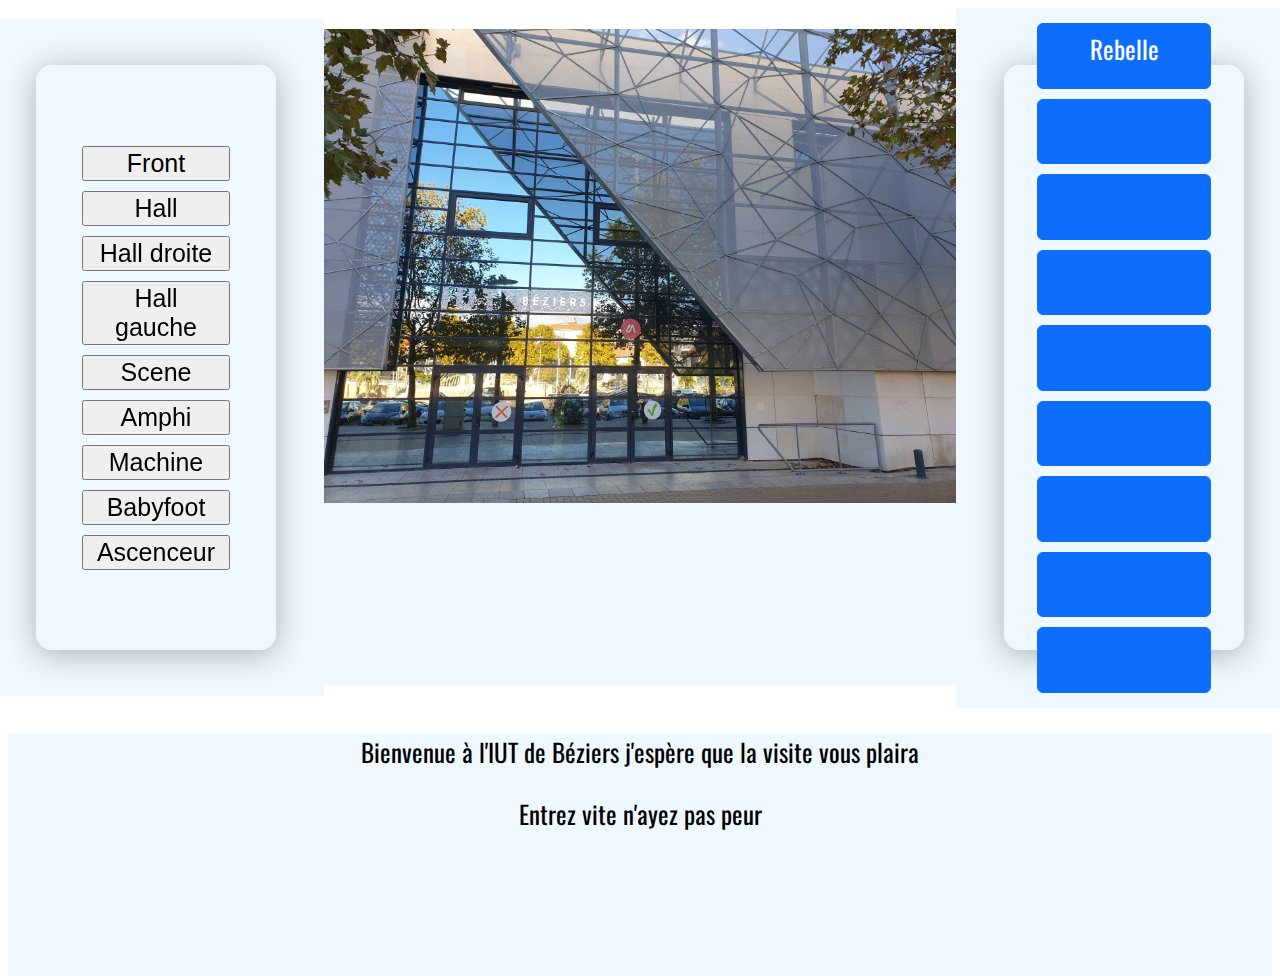
==== websiteSAE105/index.html @ 3a38ea0b "Massive refactor next to do :" ====
<!DOCTYPE html>
<html lang="en">
<head>
  <!-- CSS only -->
  <link rel="stylesheet" type="text/css" href="stylesheet.css">
  <link href="https://cdn.jsdelivr.net/npm/bootstrap@5.2.2/dist/css/bootstrap.min.css" rel="stylesheet" integrity="sha384-Zenh87qX5JnK2Jl0vWa8Ck2rdkQ2Bzep5IDxbcnCeuOxjzrPF/et3URy9Bv1WTRi" crossorigin="anonymous">
  <meta charset="UTF-8">
  <meta name="viewport" content="width=device-width,initial-scale=1">
  <title>DIUTOOM</title>
</head>
<body>
<div class="parent" id="tonDaron">

  <div id="gauche" class="contained">
    <div class="card"></div>
    <button onclick="goFront()" class="btn btn-primary">Front</button>
    <button onclick="goHall()" class="btn btn-primary">Hall</button>
    <button onclick="goHallD()" class="btn btn-primary">Hall droite</button>
    <button onclick="goHallG()" class="btn btn-primary">Hall gauche</button>
    <button onclick="goScene()" class="btn btn-primary">Scene</button>
    <button onclick="goAmphi()" class="btn btn-primary">Amphi</button>
    <button onclick="goMachine()" class="btn btn-primary">Machine</button>
    <button onclick="goBabyfoot()" class="btn btn-primary">Babyfoot</button>
    <button onclick="goAscenceurBot()" class="btn btn-primary">Ascenceur</button>
  </div>

  <div id="millieu" class="contained">
    <img src="Photos/FrontIUT.jpg" id="image" alt="devanture de l'IUT">
    <button onclick="goNext(1)" class="hide" id="etienne"></button>
    <button onclick="goNext(2)" class="hide" id="fabio"></button>
    <style> /*cette balise est obligatoire pour que le innerHTML fonctionne*/
      #etienne {
        top: 71%;
        left: 42%;
        width: 150px;
        height: 150px;
      }
      #fabio {
        top: 71%;
        left: 16%;
        width: 150px;
        height: 160px;
      }
    </style>
  </div>

  <div id="droite" class="contained">
    <div class="card"></div>
    <div class="succes" id="1">Rebelle</div>
    <div class="succes" id="2"></div>
    <div class="succes" id="3"></div>
    <div class="succes" id="4"></div>
    <div class="succes" id="5"></div>
    <div class="succes" id="6"></div>
    <div class="succes" id="7"></div>
    <div class="succes" id="8"></div>
    <div class="succes" id="9"></div>
  </div>

</div>
<div id="interface">
  <p>Bienvenue à l'IUT de Béziers j'espère que la visite vous plaira</p>
  <p>Entrez vite n'ayez pas peur</p>
</div>
<script src="https://cdn.jsdelivr.net/npm/bootstrap@5.2.2/dist/js/bootstrap.bundle.min.js" integrity="sha384-OERcA2EqjJCMA+/3y+gxIOqMEjwtxJY7qPCqsdltbNJuaOe923+mo//f6V8Qbsw3" crossorigin="anonymous">
</script>
<script src="main.js"></script>
</body>
</html>
---- websiteSAE105/stylesheet.css ----
html{
    height: 100%;
}

@font-face {
    font-family: Oswald;
    src: url("Fonts/Oswald/Oswald-VariableFont_wght.ttf") format("truetype");
    font-weight: normal;
    font-style: normal;
}

body{
    width: inherit;
    min-height:100%;
}
.parent {
    min-height: 73vh;
    display: flex;
    align-items: center;
    justify-content: center;
    width: inherit;
    padding: 0;
    font-family: Oswald,"Arial Black","Lucida Sans Unicode";

}

.contained {
    margin: 0;
    min-width:25%;
    min-height: inherit;
    background: aliceblue;
}
#gauche{
    padding: 10px;
    display: flex;
    flex-direction: column;
    align-items: center;
    justify-content: center;
}
#gauche > button {
    z-index: 5;
    position: relative;
    margin: 5px;
    width: calc(50% - 10px);
    font-size: 25px;
}

#gauche > .card {
    z-index: 3;
    position: absolute;
    width: calc(18% + 10px);
    height: 65%;
    background: rgba(240, 248, 255, 0.7);
    border-radius: 16px;
    box-shadow: 0 4px 30px rgba(0, 0, 0, 0.3);
    backdrop-filter: blur(4.9px);
    -webkit-backdrop-filter: blur(4.9px);
}


#millieu {
    position: relative;
    min-width: 50%;
}

#millieu > img {
    position: absolute;
    max-height: 100%;
    max-width: 100%;
}

#droite {
    padding: 10px;
    display: flex;
    flex-direction: column;
    align-items: center;
    justify-content: center;
    text-align: center;
}

#droite > .succes {
    z-index: 5;
    position: relative;
    margin: 5px;
    min-width: calc(50% - 10px);
    min-height: 51.5px;
    font-size: 25px;
    color: white;
    border: solid 1px #0d6efd;
    border-radius:0.375rem ;
    padding: 6px 12px;
    background: #0d6efd ;
}



#droite > .card{
    z-index: 3;
    position: absolute;
    width: calc(18% + 10px);
    height: 65%;
    background: rgba(240, 248, 255, 0.7);
    border-radius: 16px;
    box-shadow: 0 4px 30px rgba(0, 0, 0, 0.3);
    backdrop-filter: blur(4.9px);
    -webkit-backdrop-filter: blur(4.9px);
}

#interface > p {
    text-align: center;
    font-size: 25px;
}

.hide {
    position: absolute;
    background:transparent; /*transparent*/
    border: 0;
    margin: 0;
    padding: 0;
}
.hide:hover {
    cursor: url("Utility/shoeprint.png"),auto;
}

#interface {
    background: aliceblue;
    border-top: black;
    min-height: 27vh;
    width: inherit;
    font-family: Oswald,"Arial Black","Lucida Sans Unicode";
}
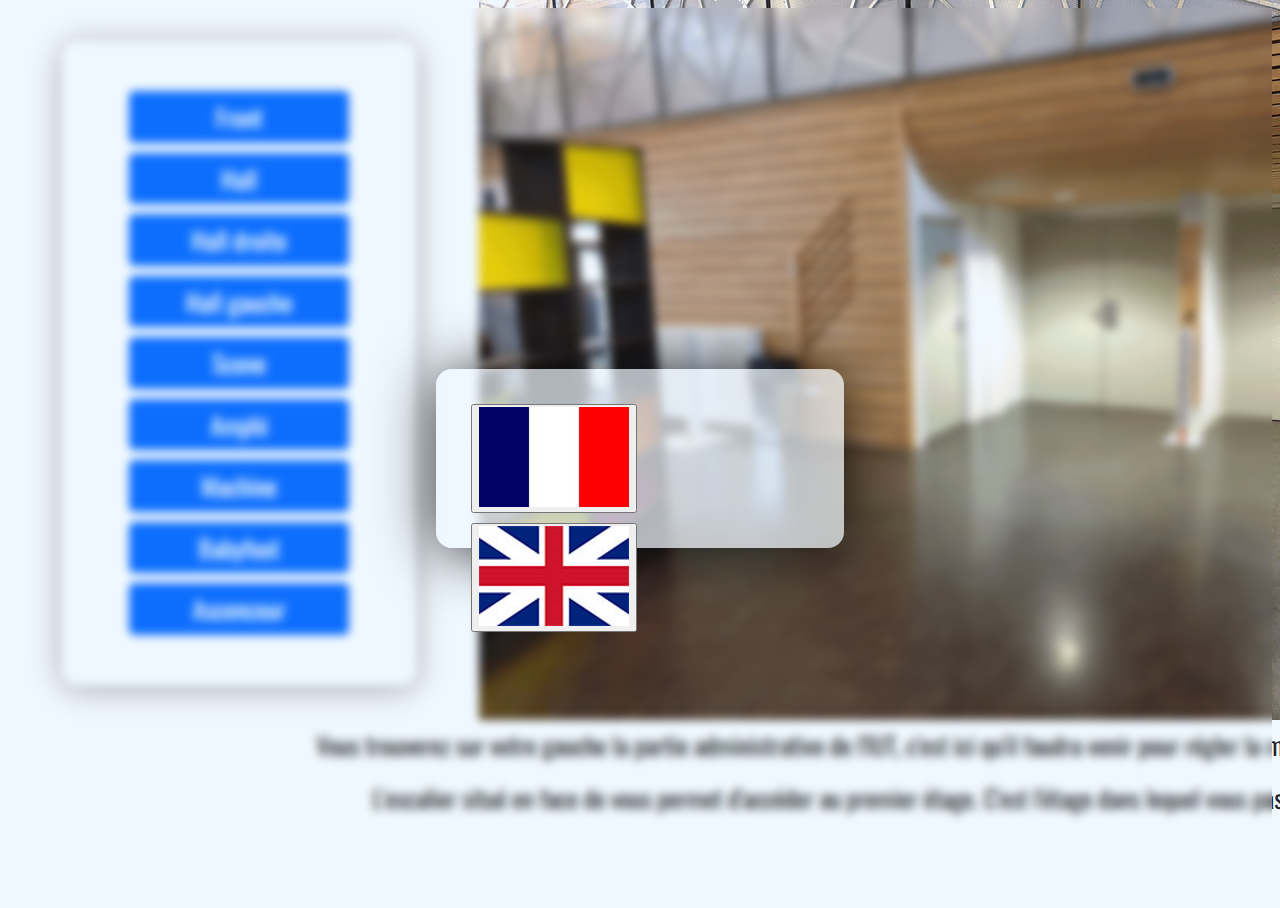
==== commit 928f7c64: "lang selection added" ====
--- a/websiteSAE105/index.html
+++ b/websiteSAE105/index.html
@@ -1,69 +1,24 @@
 <!DOCTYPE html>
 <html lang="en">
 <head>
-  <!-- CSS only -->
-  <link rel="stylesheet" type="text/css" href="stylesheet.css">
-  <link href="https://cdn.jsdelivr.net/npm/bootstrap@5.2.2/dist/css/bootstrap.min.css" rel="stylesheet" integrity="sha384-Zenh87qX5JnK2Jl0vWa8Ck2rdkQ2Bzep5IDxbcnCeuOxjzrPF/et3URy9Bv1WTRi" crossorigin="anonymous">
-  <meta charset="UTF-8">
-  <meta name="viewport" content="width=device-width,initial-scale=1">
-  <title>DIUTOOM</title>
+    <meta charset="UTF-8">
+    <link rel="stylesheet" type="text/css" href="stylesheet.css">
+    <title>IUT Beziers</title>
 </head>
 <body>
-<div class="parent" id="tonDaron">
-
-  <div id="gauche" class="contained">
-    <div class="card"></div>
-    <button onclick="goFront()" class="btn btn-primary">Front</button>
-    <button onclick="goHall()" class="btn btn-primary">Hall</button>
-    <button onclick="goHallD()" class="btn btn-primary">Hall droite</button>
-    <button onclick="goHallG()" class="btn btn-primary">Hall gauche</button>
-    <button onclick="goScene()" class="btn btn-primary">Scene</button>
-    <button onclick="goAmphi()" class="btn btn-primary">Amphi</button>
-    <button onclick="goMachine()" class="btn btn-primary">Machine</button>
-    <button onclick="goBabyfoot()" class="btn btn-primary">Babyfoot</button>
-    <button onclick="goAscenceurBot()" class="btn btn-primary">Ascenceur</button>
-  </div>
-
-  <div id="millieu" class="contained">
-    <img src="Photos/FrontIUT.jpg" id="image" alt="devanture de l'IUT">
-    <button onclick="goNext(1)" class="hide" id="etienne"></button>
-    <button onclick="goNext(2)" class="hide" id="fabio"></button>
-    <style> /*cette balise est obligatoire pour que le innerHTML fonctionne*/
-      #etienne {
-        top: 71%;
-        left: 42%;
-        width: 150px;
-        height: 150px;
-      }
-      #fabio {
-        top: 71%;
-        left: 16%;
-        width: 150px;
-        height: 160px;
-      }
-    </style>
-  </div>
-
-  <div id="droite" class="contained">
-    <div class="card"></div>
-    <div class="succes" id="1">Rebelle</div>
-    <div class="succes" id="2"></div>
-    <div class="succes" id="3"></div>
-    <div class="succes" id="4"></div>
-    <div class="succes" id="5"></div>
-    <div class="succes" id="6"></div>
-    <div class="succes" id="7"></div>
-    <div class="succes" id="8"></div>
-    <div class="succes" id="9"></div>
-  </div>
-
+<div class="parent">
+    <div class="child">
+    <button id="fr" class="b" onclick="linkFR()"><img src="Flags/fr.jpg" alt="drapeau français"></button>
+    <button id="en" class="b" onclick="linkEN()"><img src="Flags/en.jpg" alt="english flag"></button>
+    </div>
 </div>
-<div id="interface">
-  <p>Bienvenue à l'IUT de Béziers j'espère que la visite vous plaira</p>
-  <p>Entrez vite n'ayez pas peur</p>
-</div>
-<script src="https://cdn.jsdelivr.net/npm/bootstrap@5.2.2/dist/js/bootstrap.bundle.min.js" integrity="sha384-OERcA2EqjJCMA+/3y+gxIOqMEjwtxJY7qPCqsdltbNJuaOe923+mo//f6V8Qbsw3" crossorigin="anonymous">
+<script>
+    function linkFR(){
+        location.href="FR/index.html"
+    }
+    function linkEN(){
+        location.href="EN/index.html"
+    }
 </script>
-<script src="main.js"></script>
 </body>
 </html>--- a/websiteSAE105/stylesheet.css
+++ b/websiteSAE105/stylesheet.css
@@ -1,131 +1,35 @@
 html{
     height: 100%;
 }
-
-@font-face {
-    font-family: Oswald;
-    src: url("Fonts/Oswald/Oswald-VariableFont_wght.ttf") format("truetype");
-    font-weight: normal;
-    font-style: normal;
-}
-
 body{
     width: inherit;
-    min-height:100%;
-}
-.parent {
-    min-height: 73vh;
+    min-height: 100%;
+    background-image: url("/captures/toutPropre.PNG");
+    backdrop-filter: blur(4.9px);
+    -webkit-backdrop-filter: blur(4.9px);
     display: flex;
     align-items: center;
     justify-content: center;
-    width: inherit;
-    padding: 0;
-    font-family: Oswald,"Arial Black","Lucida Sans Unicode";
-
 }
 
-.contained {
-    margin: 0;
-    min-width:25%;
-    min-height: inherit;
-    background: aliceblue;
+button {
+    margin: 5px;
 }
-#gauche{
-    padding: 10px;
+
+.parent {
+    padding: 30px;
     display: flex;
-    flex-direction: column;
     align-items: center;
     justify-content: center;
-}
-#gauche > button {
-    z-index: 5;
-    position: relative;
-    margin: 5px;
-    width: calc(50% - 10px);
-    font-size: 25px;
-}
-
-#gauche > .card {
-    z-index: 3;
-    position: absolute;
-    width: calc(18% + 10px);
-    height: 65%;
     background: rgba(240, 248, 255, 0.7);
     border-radius: 16px;
-    box-shadow: 0 4px 30px rgba(0, 0, 0, 0.3);
+    box-shadow: 0 4px 60px rgba(0, 0, 0, 0.8);
     backdrop-filter: blur(4.9px);
     -webkit-backdrop-filter: blur(4.9px);
 }
 
-
-#millieu {
-    position: relative;
-    min-width: 50%;
+.child {
+    width: 348px;
+    height: 119px;
 }
 
-#millieu > img {
-    position: absolute;
-    max-height: 100%;
-    max-width: 100%;
-}
-
-#droite {
-    padding: 10px;
-    display: flex;
-    flex-direction: column;
-    align-items: center;
-    justify-content: center;
-    text-align: center;
-}
-
-#droite > .succes {
-    z-index: 5;
-    position: relative;
-    margin: 5px;
-    min-width: calc(50% - 10px);
-    min-height: 51.5px;
-    font-size: 25px;
-    color: white;
-    border: solid 1px #0d6efd;
-    border-radius:0.375rem ;
-    padding: 6px 12px;
-    background: #0d6efd ;
-}
-
-
-
-#droite > .card{
-    z-index: 3;
-    position: absolute;
-    width: calc(18% + 10px);
-    height: 65%;
-    background: rgba(240, 248, 255, 0.7);
-    border-radius: 16px;
-    box-shadow: 0 4px 30px rgba(0, 0, 0, 0.3);
-    backdrop-filter: blur(4.9px);
-    -webkit-backdrop-filter: blur(4.9px);
-}
-
-#interface > p {
-    text-align: center;
-    font-size: 25px;
-}
-
-.hide {
-    position: absolute;
-    background:transparent; /*transparent*/
-    border: 0;
-    margin: 0;
-    padding: 0;
-}
-.hide:hover {
-    cursor: url("Utility/shoeprint.png"),auto;
-}
-
-#interface {
-    background: aliceblue;
-    border-top: black;
-    min-height: 27vh;
-    width: inherit;
-    font-family: Oswald,"Arial Black","Lucida Sans Unicode";
-}